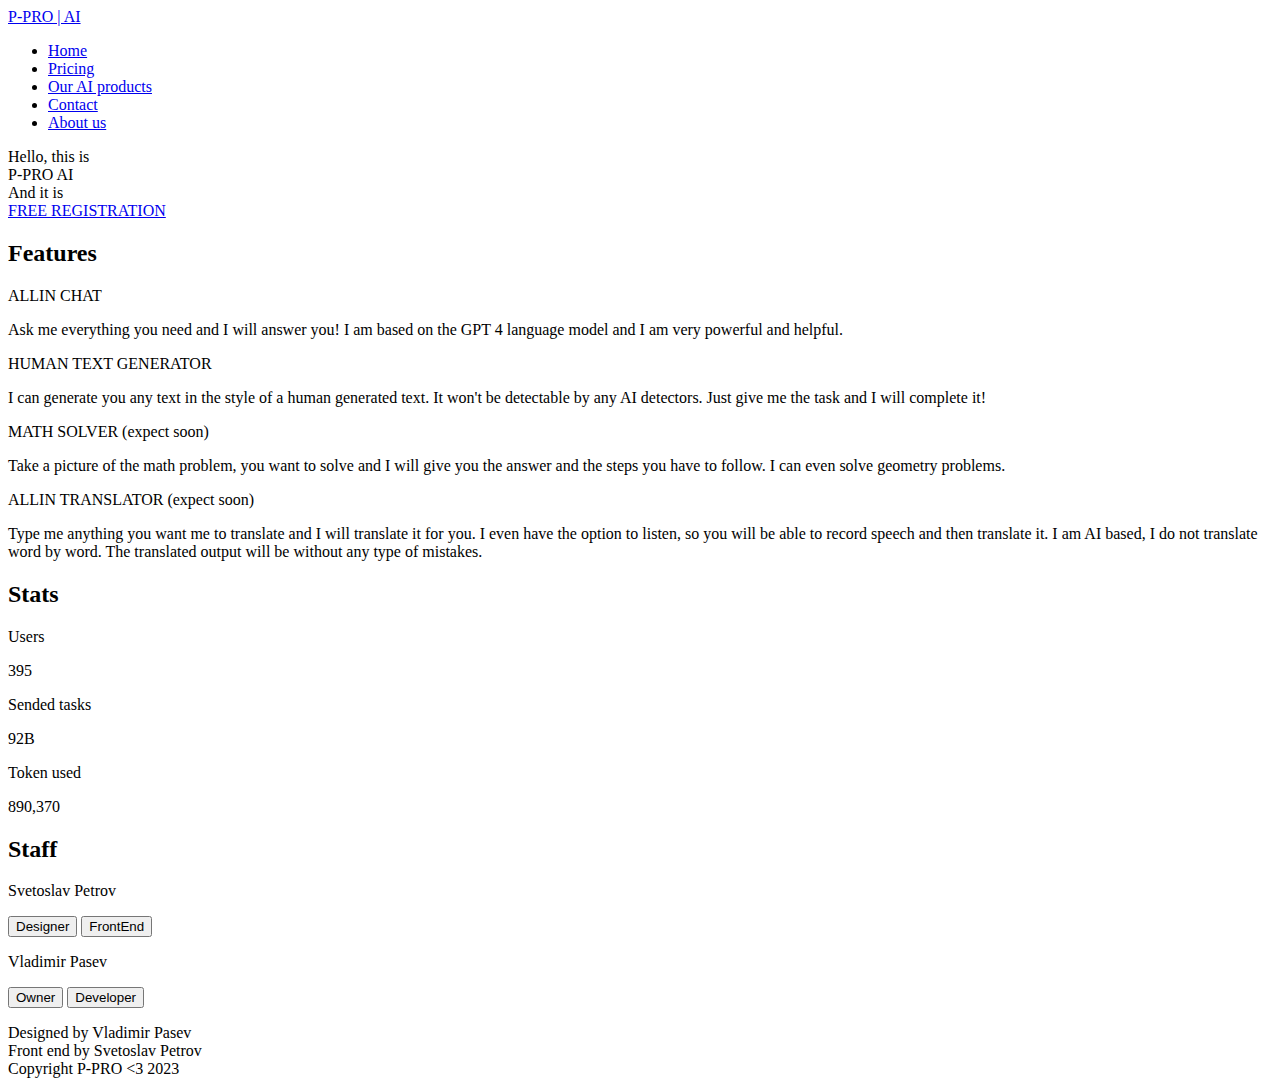
==== index.html @ 6d0bd658 "Upload site to debug" ====
<!DOCTYPE html>

<html lang="en">
  <head>
    <meta charset="UTF-8" />

    <meta http-equiv="X-UA-Compatible" content="IE=edge" />

    <meta name="viewport" content="width=device-width, initial-scale=1.0" />

    <title>P-PRO | AI </title>

    <link rel="stylesheet" href="style.css" />

    <meta property="og:type" content="website" />

    <meta property="og:title" content="P-PRO | AI
      " />

    <meta
      property="og:description"
      content="AI solver for anything"
    />

    <!-- <meta property="og:image" content="https://media.discordapp.net/attachments/944947022539141140/947002440069312562/Warmaster_logo.png?size=1024"/> -->

    <meta name="theme-color" content="#22b4b7" />
  </head>

  <body>
    <div id="particles-js"></div>

    <div class="scroll-up-btn">
      <i class="fas fa-angle-up"></i>
    </div>

    <nav class="navbar">
      <div class="max-width">
        <div class="logo">
          <a href="index.html">P-PRO | AI<span></span></a>
        </div>

        <ul class="menu">
          <li><a href="index.html" class="menu-btn">Home</a></li>
          <li>
            <a href="pricing_not_logged.php" class="menu-btn" class="menu-btn">Pricing</a>
          </li>
          <li>
            <a href="#features" class="menu-btn" class="menu-btn">Our AI products</a>
          </li>

          <li><a href="contacts.html" class="menu-btn">Contact</a></li>

          <li><a href="about_us.html" class="menu-btn">About us</a></li>
        </ul>

        <div class="menu-btn">
          <i class="fas fa-bars"></i>
        </div>
      </div>
    </nav>

    <section class="home" id="home">
      <div class="max-width">
        <div class="home-content">
          <div class="text-1">Hello, this is</div>

          <div class="text-2">P-PRO AI </div>

          <div class="text-3">And it is <span class="typing"></span></div>

          <a class="this-is-pain" href="register.php">FREE REGISTRATION</a>
        </div>
      </div>
    </section>

    <section class="features" id="features">
      <div class="max-width">
        <h2 class="title">Features</h2>

        <div class="features-content">
          <div class="card">
            <div class="box">
              <i class="fas fa-cogs"></i>

              <div class="text">ALLIN CHAT</div>

              <p>
                Ask me everything you need and I will answer you! I am based on the GPT 4 language model and I am very powerful and helpful.
              </p>
            </div>
          </div>

          <div class="card">
            <div class="box">
              <i class="fas fa-code"></i>

              <div class="text">HUMAN TEXT GENERATOR</div>

              <p>I can generate you any text in the style of a human generated text. It won't be detectable by any AI detectors. Just give me the task and I will complete it!
                
              </p>
            </div>
          </div>

          <div class="card">
            <div class="box">
              <i class="fas fa-music"></i>

              <div class="text">MATH SOLVER (expect soon)</div>
              <p>
               Take a picture of the math problem, you want to solve and I will give you the answer and the steps you have to follow. I can even solve geometry problems.
              </p>
            </div>
          </div>

          <div class="card">
            <div class="box">
              <i class="fas fa-lock"></i>

              <div class="text">ALLIN TRANSLATOR (expect soon) </div>
              <p>
                Type me anything you want me to translate and I will translate it for you. I even have the option to listen, so you will be able to record speech and then translate it. I am AI based, I do not translate word by word. The translated output will be without any type of mistakes.
              </p>
            </div>
          </div>

          
        </div>
      </div>
    </section>

    <section class="stats" id="stats">
      <div class="max-width">
        <h2 class="title">
          Stats
        </h2>

        <div class="stats-content">
          <div class="card">
            <div class="box">
              <i class="fas fa-server"></i>

              <div class="text">Users</div>

              <p>395</p>
            </div>
          </div>

          <div class="card">
            <div class="box">
              <i class="fas fa-user"></i>

              <div class="text">Sended tasks</div>

              <p>92B</p>
            </div>
          </div>

          <div class="card">
            <div class="box">
              <i class="fas fa-user"></i>

              <div class="text">Token used</div>

              <p>890,370</p>
            </div>
          </div>
          
          </div>
        </div>
      </div>
    </section>

    <section class="contributors" id="contributors">
      <div class="max-width">
          <h2 class="title">
              Staff
          </h2>
          <div class="carousel owl-carousel">

              
            
              <div class="cardd">
                  <div class="boxx">
                      <div class="text">Svetoslav Petrov</div>
                      <p>
                          <button class="badges designer">Designer</button>
                          <button class="badges developer">FrontEnd</button>
                      </p>

                  </div>
              </div>
                        
            <div class="cardd">
                  <div class="boxx">
                      <div class="text">Vladimir Pasev</div>
                      <p>
                          <button class="badges owner">Owner</button>
                          <button class="badges developer">Developer</button>
                      </p>
                  </div>
            </div>


                  </div>
              </div>


              

          </div>
      </div>
  </section>


    
    <footer>
      

      <span
        >Designed by
        <a target="_blank">Vladimir Pasev</a
        ><br />
        <span
        >Front end by
        <a target="_blank">Svetoslav Petrov</a
        ><br />Copyright <span class="far fa-copyright"></span> P-PRO <3 2023</span
      >
    </footer>

    <script src="script.js"></script>


    <script>
      $(window).on("load", function() {
        $(".loader-wrapper").fadeOut("slow");
      });
    </script>

    <script src="./particles/particles.js"></script>
    <script src="./particles/app.js"></script>

  </body>
</html>
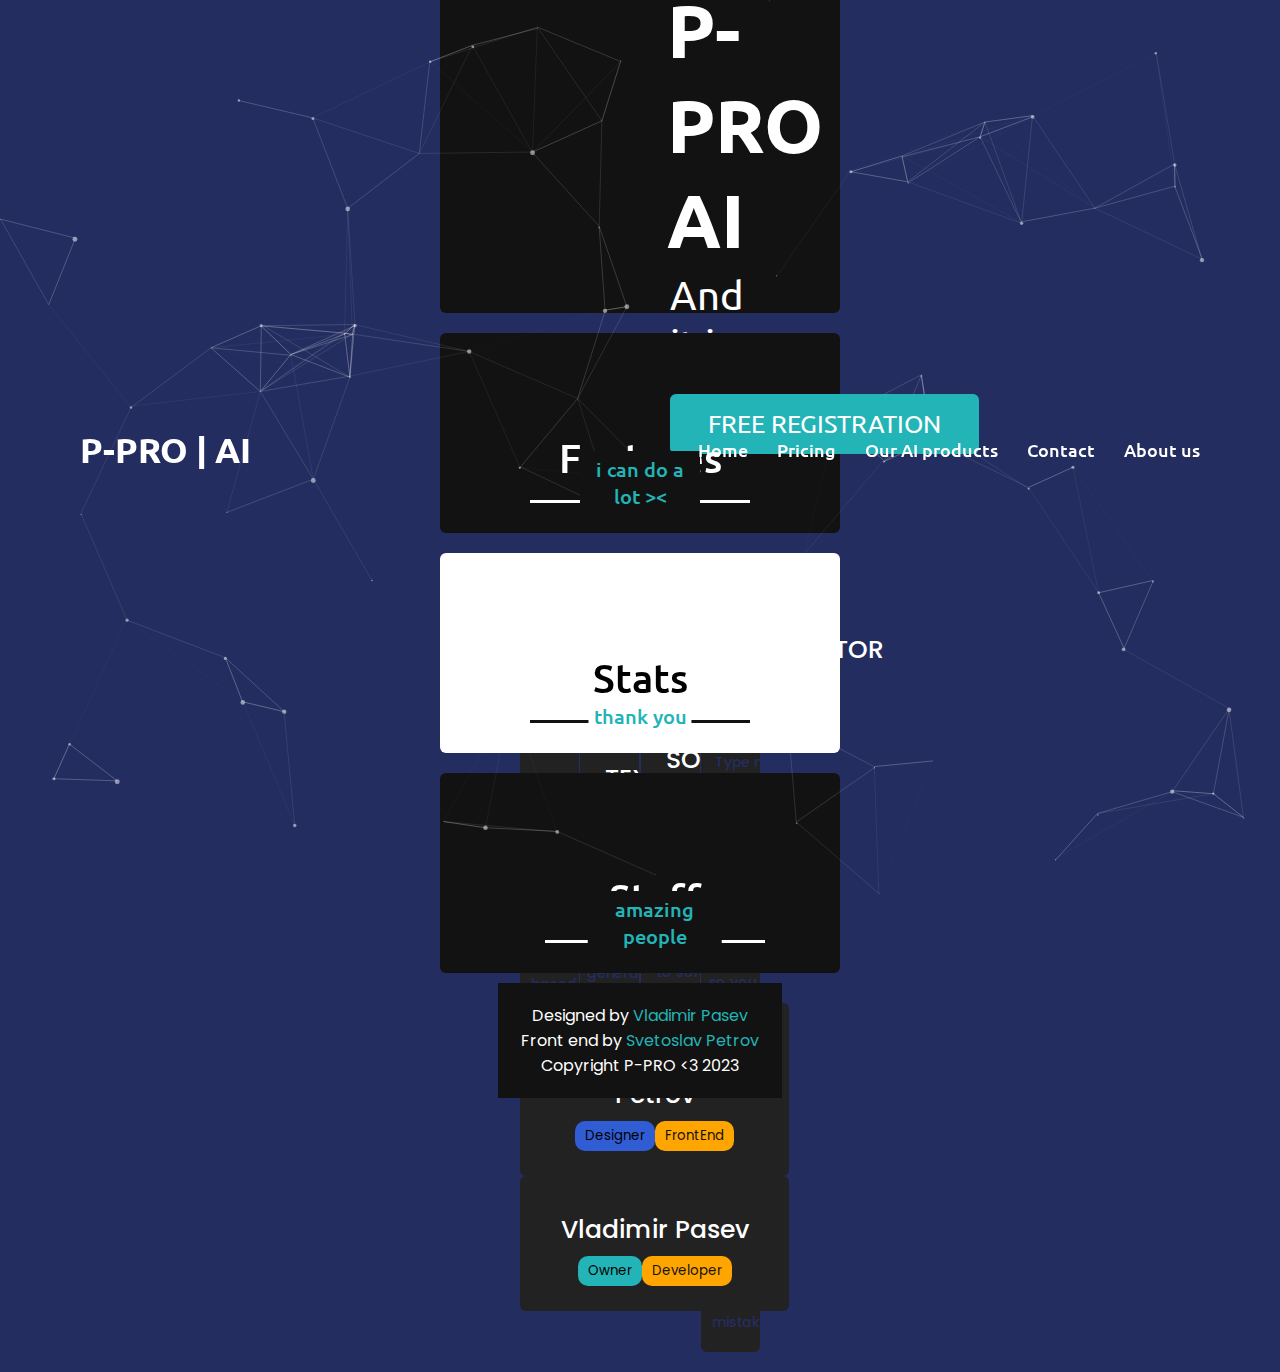
==== commit 48e737dd: "uploaded dashboard" ====
--- a/index.html
+++ b/index.html
@@ -1,3 +1,4 @@
+
 
 <!DOCTYPE html>
 
--- a/style.css
+++ b/style.css
@@ -0,0 +1,630 @@
+@import url('https://fonts.googleapis.com/css2?family=Poppins:wght@400;500;600;700&family=Ubuntu:wght@400;500;700&display=swap');
+
+/* vote Mikuni and stop looking at the code kthxbai */
+
+* {
+  margin: 0;
+  padding: 0;
+  box-sizing: border-box;
+  text-decoration: none;
+}
+*::selection {
+  color: #22b4b7;
+}
+html {
+  scroll-behavior: smooth;
+}
+.max-width {
+  max-width: 1300px;
+  padding: 0 80px;
+  margin: auto;
+}
+
+::-webkit-scrollbar {
+  width: 10px;
+  background: #121212;
+}
+::-webkit-scrollbar-thumb {
+  border-radius: 20px;
+  background: #22b4b7;
+  box-shadow: inset 2px 2px 2px rgba(255, 255, 255, 0.25), inset -2px -2px -2px rgba(0,0,0,0.25);
+}
+
+.navbar {
+  position: fixed;
+  width: 100%;
+  padding: 30px 0;
+  font-family: 'Ubuntu', sans-serif;
+  transition: all 0.3s ease;
+  z-index: 99999;
+}
+.navbar.sticky {
+  padding: 15px 0;
+  background: #22b4b7;
+}
+.navbar .max-width {
+  display: flex;
+  align-items: center;
+  justify-content: space-between;
+}
+.navbar .logo a {
+  color: #fff;
+  font-size: 35px;
+  font-weight: 600;
+}
+.navbar .logo a span {
+  color: #22b4b7;
+  transition: all 0.3s ease;
+}
+.navbar.sticky .logo a span {
+  color: #fff;
+}
+.navbar .menu li {
+  list-style: none;
+  display: inline-block;
+}
+.navbar .menu li a {
+  display: block;
+  color: #fff;
+  font-size: 18px;
+  font-weight: 500;
+  margin-left: 25px;
+  transition: color 0.3s ease;
+}
+.navbar .menu li a:hover {
+  color: #22b4b7;
+}
+.navbar.sticky .menu li a:hover {
+  color: #fff;
+}
+
+.menu-btn {
+  color: #fff;
+  font-size: 23px;
+  cursor: pointer;
+  display: none;
+}
+.scroll-up-btn {
+  position: fixed;
+  height: 45px;
+  width: 42px;
+  background: #22b4b7;
+  right: 30px;
+  bottom: 10px;
+  text-align: center;
+  line-height: 45px;
+  color: #fff;
+  z-index: 9999;
+  font-size: 30px;
+  border-radius: 6px;
+  cursor: pointer;
+  opacity: 0;
+  pointer-events: none;
+  transition: all 0.3s ease;
+}
+.scroll-up-btn.show {
+  bottom: 30px;
+  opacity: 1;
+  pointer-events: auto;
+}
+
+#particles-js {
+  height: 100vh;
+  width: 100%;
+  position: absolute;
+}
+.home {
+  display: flex;
+  background: #121212 no-repeat center;
+  background-size: cover;
+  background-attachment: fixed;
+  height: 100vh;
+  color: #fff;
+  min-height: 500px;
+  font-family: 'Ubuntu', sans-serif;
+}
+.home .max-width {
+  margin: auto 0 auto 150px;
+}
+.home .home-content .text-1 {
+  font-size: 27px;
+}
+.home .home-content .text-2 {
+  font-size: 75px;
+  font-weight: 600;
+  margin-left: -3px;
+}
+.home .home-content .text-3 {
+  font-size: 40px;
+  margin: 5px 0;
+}
+.home .home-content .text-3 span {
+  color: #22b4b7;
+  font-weight: 500;
+}
+.this-is-pain {
+  position: absolute;
+  display: inline-block;
+  background: #22b4b7;
+  color: #fff;
+  font-size: 25px;
+  padding: 12px 36px;
+  margin-top: 20px;
+  border-radius: 6px;
+  border: 2px solid #22b4b7;
+  transition: all 0.3s ease;
+}
+.this-is-pain:hover {
+  background: none;
+  color: #22b4b7;
+}
+
+section {
+  padding: 100px 0;
+}
+section .title {
+  position: relative;
+  text-align: center;
+  font-size: 40px;
+  font-weight: 500;
+  margin-bottom: 60px;
+  padding-bottom: 20px;
+  font-family: 'Ubuntu', sans-serif;
+}
+section .title::before {
+  content: "";
+  position: absolute;
+  bottom: 0px;
+  left: 50%;
+  width: 220px;
+  height: 3px;
+  background: #121212;
+  transform: translateX(-50%);
+}
+section .title::after {
+  position: absolute;
+  bottom: -12px;
+  left: 50%;
+  font-size: 20px;
+  color: #22b4b7;
+  padding: 5px;
+  background: #fff;
+  transform: translateX(-50%);
+}
+
+.features, .contributors {
+  color: #fff;
+  background: #121212;
+  font-family: 'Poppins', sans-serif;
+}
+.features .title::before,
+.contributors .title::before {
+  background: #fff;
+}
+.features .title::after,
+.contributors .title::after {
+  background: #121212;
+  content: "i can do a lot ><"
+}
+.features .features-content, 
+.stats .stats-content {
+  display: flex;
+  flex-wrap: wrap;
+  align-items: center;
+  justify-content: space-between;
+}
+.card {
+  width: calc(33% - 20px);
+  background: #222;
+  text-align: center;
+  border-radius: 6px;
+  padding: 20px 25px;
+  cursor: pointer;
+  transition: all 0.3s ease;
+  margin-bottom: 20px;
+}
+.card:hover {
+  background: #22b4b7;
+}
+.card:hover i {
+  color: #fff;
+}
+.card .box {
+  transition: all 0.3s ease;
+}
+.card:hover .box {
+  transform: scale(1.05);
+}
+.card i {
+  font-size: 50px;
+  color: #22b4b7;
+  transition: color 0.3s ease;
+}
+.card .text {
+  font-size: 25px;
+  font-weight: 500;
+  margin: 10px 0 7px 0;
+  color: #fff;
+}
+
+.stats {
+  font-family: 'Poppins', sans-serif;
+  background: #fff;
+}
+.stats .title::after {
+  content: "thank you ";
+}
+.stats p {
+  color: #fff;
+  font-size: 18px;
+}
+
+
+
+
+.contributors .title::after {
+  content: "amazing people";
+}
+.contributors .carousel .cardd {
+  background: #222;
+  border-radius: 6px;
+  padding: 25px 35px;
+  transition: all 0.3s ease;
+}
+.contributors .carousel .cardd:hover {
+  background: #22b4b7;
+}
+.contributors .carousel .cardd .boxx {
+  display: flex;
+  flex-direction: column;
+  align-items: center;
+  justify-content: center;
+  text-align: center;
+  transition: all 0.3s ease;
+}
+.contributors .carousel .cardd:hover .boxx {
+  transform: scale(1.05);
+}
+.contributors .carousel .cardd .text {
+  font-size: 25px;
+  font-weight: 500;
+  margin: 10px 0 7px 0;
+}
+.contributors .carousel .cardd img {
+  height: 150px;
+  width: 150px;
+  object-fit: cover;
+  border-radius: 50%;
+  border: 5px solid #22b4b7;
+  transition: all 0.3s ease;
+}
+.contributors .carousel .cardd:hover img {
+  border-color: #fff;
+}
+.badges {
+  padding: 5px 10px;
+  border: none;
+  border-radius: 10px;
+  font-family: 'Poppins', sans-serif;
+}
+.badges.owner {
+  background: #22b4b7;
+}
+.badges.developer {
+  background: orange;
+  color: #121212;
+  border: none;
+}
+.badges.supporter {
+  background: #ff1476;
+  color: #121212;
+}
+.badges.designer {
+  background: #315dd4;
+}
+.badges.helper {
+  background: #7289DA;
+  color: #222;
+}
+
+.owl-dots {
+  text-align: center;
+  margin-top: 20px;
+}
+.owl-dot {
+  height: 13px;
+  width: 13px;
+  margin: 0 5px;
+  outline: none!important;
+  border-radius: 50%;
+  border: 2px solid #22b4b7!important;
+  transition: all 0.3s ease;
+}
+.owl-dot.active {
+  width: 35px;
+  border-radius: 14px;
+}
+.owl-dot.active,
+.owl-dot:hover {
+  background: #22b4b7!important;
+}
+
+footer {
+  font-family: 'Poppins', sans-serif;
+  background: #121212;
+  padding: 20px 23px;
+  color: #fff;
+  text-align: center;
+}
+footer span a {
+  color: #22b4b7;
+  text-decoration: none;
+}
+footer span a:hover {
+  text-decoration: underline;
+}
+
+
+
+/* haha responsiveness kill me pain halp me pls kthxbai */
+
+@media (max-width: 1100px) {
+  .home .max-width {
+    margin-left: 0px;
+  }
+}
+
+@media (max-width: 1000px) {
+  .max-width {
+    padding: 0 50px;
+  }
+}
+
+
+@media (max-width: 950px) {
+  .menu-btn {
+    display: block;
+    z-index: 999;
+  }
+  .menu-btn i.active:before {
+    content: "\f00d";
+  }
+  .navbar .menu {
+    position: fixed;
+    height: 100vh;
+    width: 100%;
+    left: -100%;
+    top: 0;
+    background: #121212;
+    text-align: center;
+    padding-top: 80px;
+    transition: all 0.3s ease;
+  }
+  .navbar .menu.active {
+    left: 0;
+  }
+  .navbar .menu li {
+    display: block;
+  }
+  .navbar .menu li a {
+    display: block;
+    display: inline-block;
+    margin: 20px 0;
+    font-size: 25px;
+  }
+  .home .home-content .text-2 {
+    font-size: 70px;
+  }
+  .home .home-content .text-3 {
+    font-size: 35px;
+  }
+  .home .home-content a {
+    font-size: 23px;
+    padding: 10px 30px;
+  }
+
+  .card {
+    width: calc(50% - 10px);
+    margin-bottom: 20px;
+  }
+}
+
+@media (max-width: 690px) {
+  .max-width {
+    padding: 0 25px;
+  }
+  .home .home-content .text-2 {
+    font-size: 60px;
+  }
+  .home .home-content .text-3 {
+    font-size: 32px;
+  }
+  .home .home-content a {
+    font-size: 20px;
+    padding: 9px 25px;
+  }
+  .card {
+    width: 100%;
+  }
+}
+
+@media (max-width: 500px) {
+  .home .home-content .text-2 {
+    font-size: 50px;
+  }
+  .home .home-content .text-3 {
+    font-size: 27px;
+  }
+}
+
+
+
+.loader-wrapper {
+  width: 100%;
+  height: 100%;
+  top: 0;
+  left: 0;
+  background-color: #222;
+  display:flex;
+  justify-content: center;
+  align-items: center;
+  flex-direction: column;
+  position: fixed;
+}
+
+
+
+
+.longfazers {
+  position: absolute;
+  width: 100%;
+  height: 100%;
+}
+.longfazers span {
+  position: absolute;
+  height: 4px;
+  width: 20%;
+  background: #22b4b7;
+}
+.longfazers span:nth-child(1) {
+  top: 20%;
+  animation: lf 0.6s linear infinite;
+  animation-delay: -5s;
+}
+.longfazers span:nth-child(2) {
+  top: 40%;
+  animation: lf2 0.8s linear infinite;
+  animation-delay: -1s;
+}
+.longfazers span:nth-child(3) {
+  top: 60%;
+  animation: lf3 0.6s linear infinite;
+}
+.longfazers span:nth-child(4) {
+  top: 80%;
+  animation: lf4 0.5s linear infinite;
+  animation-delay: -3s;
+}
+@keyframes lf {
+  0% {
+    left: -200%;
+ }
+  100% {
+    left: 200%;
+    opacity: 0;
+ }
+}
+@keyframes lf2 {
+  0% {
+    left: -200%;
+ }
+  100% {
+    left: 200%;
+    opacity: 0;
+ }
+}
+@keyframes lf3 {
+  0% {
+    left: -200%;
+ }
+  100% {
+    left: 100%;
+    opacity: 0;
+ }
+}
+@keyframes lf4 {
+  0% {
+    left: -200%;
+ }
+  100% {
+    left: 100%;
+    opacity: 0;
+ }
+}
+
+body {
+  display: flex;
+  flex-direction: column;
+  justify-content: center;
+  align-items: center;
+  background: #242d60;
+  font-family: -apple-system, BlinkMacSystemFont, 'Segoe UI', 'Roboto',
+    'Helvetica Neue', 'Ubuntu', sans-serif;
+  height: 100vh;
+  margin: 0;
+  -webkit-font-smoothing: antialiased;
+  -moz-osx-font-smoothing: grayscale;
+}
+section {
+  background: #ffffff;
+  display: flex;
+  flex-direction: column;
+  width: 400px;
+  height: 112px;
+  border-radius: 6px;
+  justify-content: space-between;
+  margin: 10px;
+}
+.product {
+  display: flex;
+}
+.description {
+  display: flex;
+  flex-direction: column;
+  justify-content: center;
+}
+p {
+  font-style: normal;
+  font-weight: 500;
+  font-size: 14px;
+  line-height: 20px;
+  letter-spacing: -0.154px;
+  color: #242d60;
+  height: 100%;
+  width: 100%;
+  padding: 0 20px;
+  display: flex;
+  align-items: center;
+  justify-content: center;
+  box-sizing: border-box;
+}
+svg {
+  border-radius: 6px;
+  margin: 10px;
+  width: 54px;
+  height: 57px;
+}
+h3,
+h5 {
+  font-style: normal;
+  font-weight: 500;
+  font-size: 14px;
+  line-height: 20px;
+  letter-spacing: -0.154px;
+  color: #242d60;
+  margin: 0;
+}
+h5 {
+  opacity: 0.5;
+}
+a {
+  text-decoration: none;
+  color: white;
+}
+#checkout-and-portal-button {
+  height: 36px;
+  background: #556cd6;
+  color: white;
+  width: 100%;
+  font-size: 14px;
+  border: 0;
+  font-weight: 500;
+  cursor: pointer;
+  letter-spacing: 0.6;
+  border-radius: 0 0 6px 6px;
+  transition: all 0.2s ease;
+  box-shadow: 0px 4px 5.5px 0px rgba(0, 0, 0, 0.07);
+}
+#checkout-and-portal-button:hover {
+  opacity: 0.8;
+}